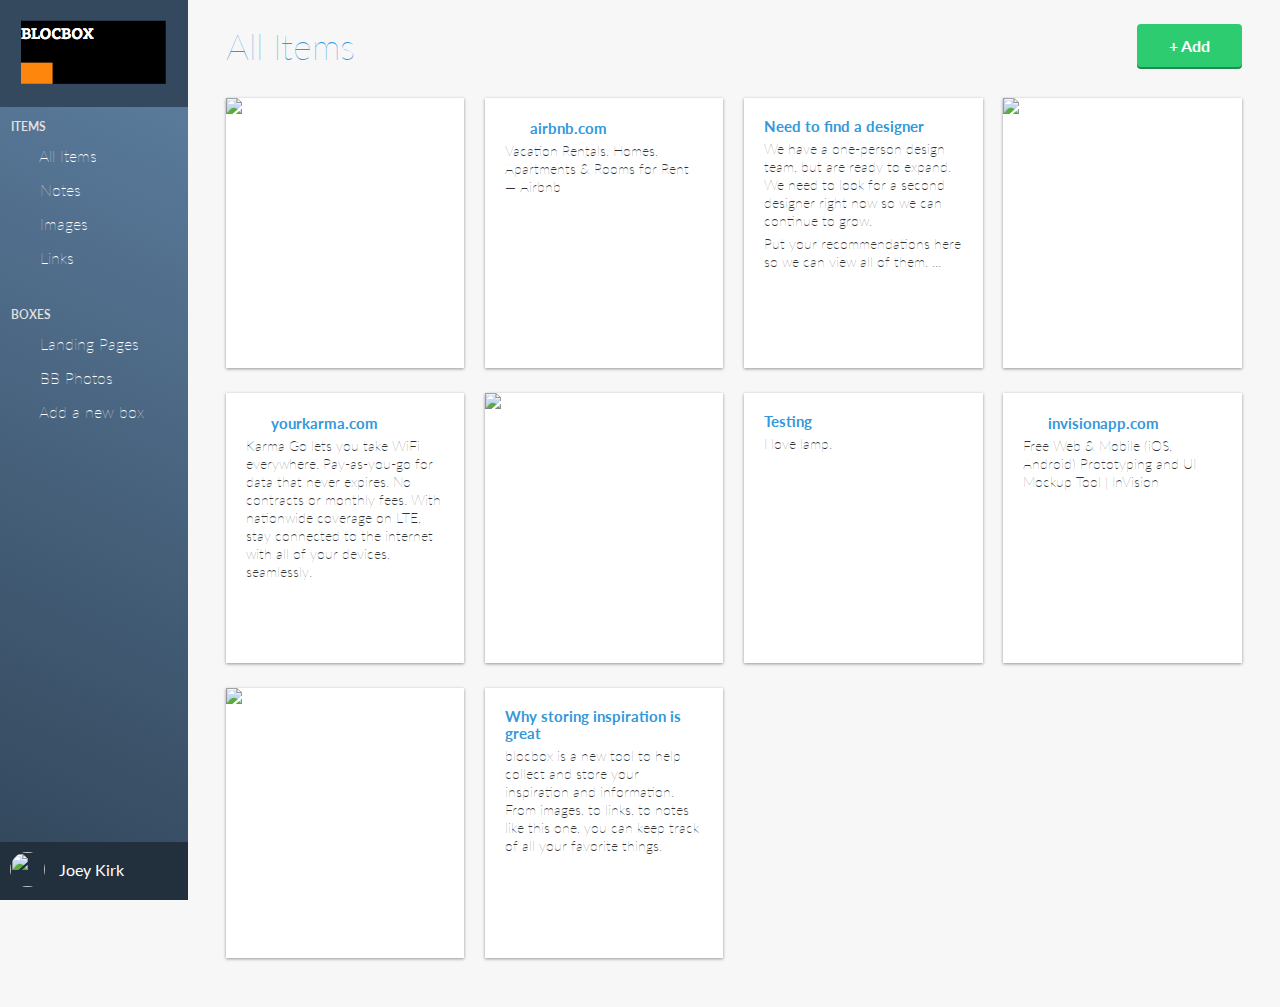
==== dashboard.html @ b624161b "Assignment-33-completed" ====
<!DOCTYPE html>
 <html lang="en-us">
 <head>
   <meta http-equiv="X-UA-Compatible" content="IE=Edge">
   <meta name="viewport" content="width=device-width, initial-scale=1">
   <meta charset="UTF-8">
 
   <title>Dashboard | Blocbox</title>
 
   <!-- Google Fonts -->
   <link href='http://fonts.googleapis.com/css?family=Lato:300,400,700,300italic,400italic,700italic|Varela+Round' rel='stylesheet' type='text/css'>
 
   <!-- CSS -->
   <link rel="stylesheet" href="css/normalize.css">
   <link rel="stylesheet" href="css/style.css">
   <link rel="stylesheet" href="css/font-awesome.css">
 
 </head>
<body class="dashboard">
   <!-- LEFT NAV -->
   <nav id="left-nav" class="left-nav">
     <a href="#" class="site-logo"><img src="images/site-logo.png" /></a>
     <div class="items">
       <p>Items</p>
       <ul>
         <li><a href="#"><i class="fa fa-th-large"></i> All Items</a></li>
         <li><a href="#"><i class="fa fa-file-o"></i> Notes</a></li>
         <li><a href="imagposts.html"><i class="fa fa-picture-o"></i> Images</a></li>
         <li><a href="#"><i class="fa fa-link"></i> Links</a></li>
       </ul>
       <p>Boxes</p>
       <ul>
         <li><a href="#"><i class="fa fa-inbox"></i> Landing Pages</a></li>
         <li><a href="#"><i class="fa fa-inbox"></i> BB Photos</a></li>
         <li><a href="#"><i class="fa fa-plus-square-o"></i> Add a new box</a></li>
       </ul>
     </div>
   <div class="settings">
     <img src="https://s3.amazonaws.com/uifaces/faces/twitter/jsa/128.jpg">
     <p>Joey Kirk</p>
     <a href="#"><i class="fa fa-cog"></i></a>
   </div>
   </nav>

  <main role="main">
   <!-- Benefits -->
   <section class="content">
     <div class="container">
       <div class="header">
         <h1>All Items</h1>
         <a href="#" class="btn">+ Add</a>
       </div>
     </div>
     <div class="container">
       <div class="content-item">
         <div class="item-box">
	<img src="http://static.pexels.com/wp-content/uploads/2014/11/red-wine-tapas-3540-825x550.jpg">
         </div>
       </div>
       <div class="content-item">
         <div class="item-box">
	 <h2><img class="favicon" src="https://www.airbnb.com/favicon.ico"> <a href="#">airbnb.com</a></h2>
	 <p>Vacation Rentals, Homes, Apartments &amp; Rooms for Rent &mdash; Airbnb</p>
         </div>
       </div>
       <div class="content-item">
         <div class="item-box">
	<h2><a href="#">Need to find a designer</a></h2>
        <p>We have a one-person design team, but are ready to expand. We need to look for a second designer right now so we can continue to grow.</p>
        <p>Put your recommendations here so we can view all of them. ...</p>
         </div>
       </div>
       <div class="content-item">
         <div class="item-box">
         <img src="http://41.media.tumblr.com/90ef0b4692e0ba4df321674c3572e5ba/tumblr_ndyve8fmFa1tubinno1_r1_1280.jpg">
         </div>
       </div>
       <div class="content-item">
         <div class="item-box">
	<h2><img class="favicon" src="https://www.yourkarma.com/favicon.ico"> <a href="#">yourkarma.com</a></h2>
        <p>Karma Go lets you take WiFi everywhere. Pay-as-you-go for data that never expires. No contracts or monthly fees. With nationwide coverage on LTE, stay connected to the internet with all of your devices, seamlessly.</p>

         </div>
       </div>
       <div class="content-item">
         <div class="item-box">
	 <img src="http://41.media.tumblr.com/0390d80d6c8cc4a7096033182a4bfe8a/tumblr_ndyvukSjNl1tubinno1_1280.jpg">
         </div>
       </div>
       <div class="content-item">
         <div class="item-box">
	<h2><a href="#">Testing</a></h2>
        <p>I love lamp.</p>
        </div>
       </div>
       <div class="content-item">
       <div class="item-box">
<h2><img class="favicon" src="https://www.invisionapp.com/favicon.ico"> <a href="#">invisionapp.com</a></h2>
        <p>Free Web &amp; Mobile (iOS, Android) Prototyping and UI Mockup Tool | InVision</p>
         </div>
       </div>
       <div class="content-item">
         <div class="item-box">
	<img src="http://41.media.tumblr.com/fddb3f2b0bdf390efd7ea87372e75fa5/tumblr_ndyg3pYbKW1tubinno1_1280.jpg">
         </div>
       </div>
       <div class="content-item">
       <div class="item-box">
	<h2><a href="#">Why storing inspiration is great</a></h2>
        <p>blocbox is a new tool to help collect and store your inspiration and information. From images, to links, to notes like this one, you can keep track of all your favorite things.</p>
         </div>
       </div>
     </div>
   </section>
 </main>

 </body>
 </html>
---- css/style.css ----
html, body{
   overflow-x: hidden;
 }
 body {
   font-family: "Lato", Helvetica, Arial, sans-serif;
   color:#333333;
 }
 h1, h2, h3, h4, h5, h6 {
   font-family: "Varela Round", Helvetica, Arial, sans-serif;
 }
 h2 {
   font-size:28px;
   font-weight: normal;
   margin-bottom: 5px;
 }
 p {
   font-size:16px;
   line-height: 19px;
   font-weight: 100;
 }
 /* HEADER */
 header {
   color:#FFFFFF;
   background: #34495E;
   background-image: linear-gradient(206deg, #5F81A3 0%, #34495E 94%);
 }
 header nav {
   padding:1em 0;
 }
 header nav ul {
   display:inline;
   text-align: right;
   float:right;
   margin:0;
 }
 header nav ul > li {
   list-style-type: none;
   display: inline-block;
   margin:0 15px;
 }
 header nav ul > li.btn-outline {
   padding:10px 15px;
   border:2px solid #FFFFFF;
   border-radius: 4px;
 }
 header nav ul > li.btn-outline:hover {
   background:#FFFFFF;
 }
 header nav ul > li > a {
   color:#FFFFFF;
   text-decoration: none;
 }
 header nav ul > li.btn-outline:hover > a {
   color:#34495E;
 }
header .hero {
   text-align: center;
   display:block;
   position: relative;
 }
 header .hero h1 {
   font-size:48px;
   font-weight: normal;
   margin:95px 0 0;
 }
 header .hero p {
   font-size: 22px;
   line-height: 26px;
   font-weight: 100;
   margin:10px 0 40px;
 }
 header .hero img {
   display: block;
   margin:3em auto 0;
 }
 /* GRID */
 .container {
   margin-right: auto;
   margin-left: auto;
   padding-left: 15px;
   padding-right: 15px;
   position: relative;
 }
 .container:before,
 .container:after {
   content: " ";
   display: table;
 }
 .container:after {
   clear: both;
 }
 .one-half, .one-third, .one-fourth {
   width:96%;
   float:left;
   position:relative;
   min-height: 1px;
   margin:0 2% 20px;
 }
.one-fourth-plus-20 {
   margin-top: 20px;
   
}
@media (min-width: 768px) {
   .container {
     width: 750px;
   }
 }
 @media (min-width: 992px) {
   .container {
     width: 970px;
   }
   .one-half {
     width:46%;
   }
   .one-third {
     width:29.33333%;
   }
   .one-fourth {
     width:21%;
   }
 }
 @media (min-width: 1200px) {
   .container {
     width: 1170px;
   }
 }
/* BUTTONS */
 .btn {
   border-radius: 4px;
   color:#FFFFFF;
   font-weight: 700;
   text-decoration: none;
   padding:10px 30px;
   background: #2ECC71;
   border: 2px solid #2ECC71;
   box-shadow: 0px 2px 0px 0px #22894E;
 }
/* BENEFITS */
.benefits {
   text-align: center;
   display:block;
   position:relative;
 }
 .benefits ul {
   margin: 0 auto;
   padding:4em 0;
 }
 .benefits ul li {
   list-style-type: none;
   display: inline-block;
 }
 .benefits i {
   color:#3498DB;
   font-size:60px;
   margin:0;
   vertical-align: middle;
 }
 .benefits h2 {
   color:#3498DB;
 }
/* PRICING */
 .pricing {
   background: #34495E url("../images/background.png") top center no-repeat;
   background: url("../images/background.png") top center no-repeat, linear-gradient(206deg, #5F81A3 0%, #34495E 94%);
   background-size:cover;
   text-align: center;
   padding:4em 0;
 }
 .pricing h2, .pricing p {
   color:#FFFFFF;
 }
 .pricing ul {
   margin:0 auto;
   padding:2em 0;
 }
 .pricing ul li {
   list-style-type: none;
 }

 .box {
   padding:0 15px 15px;
   background: #FFFFFF;
   box-shadow: 0px 2px 4px 0px rgba(0,0,0,0.20);
   min-height: 439px;
   position: relative;
   margin-top: 25px;
 }
 .box.middle {
   min-height: 485px;
   margin-top:0px;
 }
 .box h3 {
   font-family: "Lato", Helvetica, Arial, sans-serif;
   font-weight: 600;
   text-transform: uppercase;
   background: #E2E2E2;
   box-shadow: 0px 1px 2px 0px rgba(0,0,0,0.40);
   left:0;
   right:0;
   top:0;
   text-align: center;
   margin:0 -15px 40px;
   padding:10px 0;
}
.box h4 {
   font-size:50px;
   font-weight: normal;
   margin:40px 0 10px;
   color:#3498DB;
 }
 .box h4 span {
   font-size:32px;
   vertical-align: top;
 }
 .box h4 span.month {
   font-family: "Lato", Helvetica, Arial, sans-serif;
   font-weight: 100;
   color:#888888;
   font-size:20px;
   vertical-align: middle;
 }
 .box ul li {
   font-size:18px;
   margin-bottom:20px;
   font-weight: 100;
 }
.box .btn {
   position:absolute;
   bottom:20px;
   left:20px;
   right:20px;
 }
 .small {
   font-size: 12px;
   color: #FEFEFE;
   line-height: 15px;
   font-style:italic;
 }
 /* TESTIMONIALS */
 .testimonials {
   padding:4em 0;
   text-align: center;
 }
 .testimonials h2 {
   color:#3498DB;
 }
 .testimonials ul li {
   list-style-type: none;
 }
 .testimonials blockquote {
   color:#FFFFFF;
   text-align: left;
   font-style: italic;
   background:#34495E;
   position: relative;
   padding:30px;
   width:auto;
   margin:0;
 }
 .testimonials blockquote:after {
   top: 100%;
   left: 13%;
   border: solid transparent;
   content: " ";
   height: 0;
   width: 0;
   position: absolute;
   pointer-events: none;
   border-top-color: #34495E;
   border-width: 10px;
   margin-left: -10px;
 }
.testimonials img {
   height: 65px;
   width: 65px;
   border-radius:50%;
   float: left;
   display: inline-block;
   margin:20px 10px 0 0;
 }
 .testimonials p.name {
   float: left;
   display: inline-block;
   text-align: left;
   font-size:13px;
   margin-top: 30px;
 }
/* FOOTER */
 footer {
   background-color: #34495E;
   background-image: linear-gradient(to top,
      #3498DB 0%, #3498DB 50%, #34495E 50%, #34495E 100%);
   color: #FFFFFF;
   height: 150px;
   position: relative;
   overflow: hidden;
   z-index: 0;
 }
 footer p, footer nav ul {
   font-size:14px;
   font-weight:100;
   text-align: center;
   margin: 10px auto 0;
 }
 footer nav ul li {
   list-style-type: none;
   display: inline;
 }
 footer nav ul li a {
   color:#FFFFFF;
   text-decoration: none;
 }
 footer .right-footer-block {
   background-color: transparent;
 }
 footer .logo{
   padding: 2.35em 0;
   margin: 0 auto;
   display: block;
 }

 @media (min-width: 992px){
   footer{
     background-color: #3498DB;
     background-image: linear-gradient(to left,
        #3498DB 0%, #3498DB 33.33337%, #34495E 33.33337%, #34495E 100%);
     height: 100px;
   }
   footer p, footer nav ul{
     padding: 2em 0;
     text-align: left;
   }
   footer .right-footer-block {
     background-color: #3498DB;
   }
   footer .logo{
     padding: 2em 0 2em 1.5em;
   }
 }
/* DASHBOARD */
 .dashboard {
   background:#F7F7F7;
 }
 .left-nav {
   height: 100vh;
   width:14.66666667%;
   color:#FFFFFF;
   background: #34495E;
   background-image: linear-gradient(206deg, #5F81A3 0%, #34495E 94%);
   float:left;
   position: fixed;
   display:block;
 }
 .left-nav .site-logo {
   padding:20px 0;
   background:#34495E;
   display:block;
   text-align: center;
 }
 .left-nav .items {
   padding:0 6%;
 }
 .left-nav .items p {
   font-weight: 600;
   text-transform: uppercase;
   font-size: 12px;
   color: #E2E2E2;
   line-height: 15px;
 }
 .left-nav .items ul {
   margin:0 0 40px;
   padding:0;
 }
 .left-nav .items ul li {
   list-style-type: none;
   margin-bottom: 15px;
 }
 .left-nav .items ul li a {
   color:#FFFFFF;
   text-decoration: none;
   font-weight: 100;
 }
 .left-nav .items ul li a i {
   width:16px;
   text-align: center;
   margin-right:8px;
 }
/* LEFT NAVBAR SETTINGS */
 .left-nav .settings {
   position:absolute;
   background:#22303E;
   width:100%;
   bottom:0;
   left:0;
   right:0;
   padding:10px 0;
 }
 .left-nav .settings img {
   height:35px;
   width:35px;
   border-radius: 50%;
   margin-left:10px;
   display: inline-block;
 }
 .left-nav .settings p {
   display: inline-block;
   vertical-align: top;
   padding-top: 8px;
   font-weight: 400;
   margin:0 0 0 10px;
 }
 .left-nav .settings a {
   color:#FFFFFF;
   text-decoration: none;
   text-align: right;
   float: right;
   margin-right:10px;
   margin-top:8px;
 }
/* CONTENT */
 .content {
   padding:6em 1% 1.5em;
   float:right;
   width:98%;
   position: relative;
 }
 .content .header {
   margin:0 1% 20px;
 }
 .content .header h1 {
   font-family: "Lato", Helvetica, Arial, sans-serif;
   font-weight: 100;
   margin:0 0 30px;
   font-size: 36px;
   color: #3498DB;
   line-height: 44px;
   float: left;
   display:inline-block;
 }
 .content .header > a {
   float:right;
 }
 .content-item {
   width:96%;
   margin:0 2% 25px;
   float:left;
   display:block;
 }
 .item-box {
   display:block;
   height:230px;
   background: #FFFFFF;
   box-shadow: 0px 1px 3px 0px rgba(0,0,0,0.40);
   position: relative;
   overflow: hidden;
   padding:20px;
 }
/* Larger Mobile Devices */
 @media (min-width:460px) {
   .content {
     padding:1.5em 1%;
     float:right;
     width:90%;
     position: relative;
   }
   .content-item {
     width:46%;
     margin:0 2% 25px;
     float:left;
     display:block;
   }
 }
/* Tablets */
 @media (min-width:768px) {
   .content {
     padding:1.5em 5%;
     float:right;
     width:90%;
     position: relative;
   }
   .content > .container {
     width:700px;
   }
   .content-item {
     width:31.33333%;
     margin:0 1% 25px;
   }
 }
/* Laptops and Desktops */
 @media (min-width:992px) {
   .content {
     padding:1.5em 1%;
     float:right;
     width:83.33333333%;
     position: relative;
   }
   .content > .container {
     width:auto;
   }
   .content-item {
     width:23%;
     margin:0 1% 25px;
   }
 }
.item-box > img {
   position:absolute;
   height:100%;
   width:auto;
   top:0;
   left:0;
   right:0;
 }
 .item-box h2 {
   font-family: 'Lato', Helvetica, Arial, sans-serif;
   font-weight: 700;
   font-size: 15px;
   line-height: 17px;
   margin:0;
 }
 .item-box h2 a {
   color: #3498DB;
   text-decoration: none;
 }
 .item-box h2 img {
   width:16px;
   height:16px;
   position:relative;
   top:2px;
   margin-right:5px;
 }
 .item-box p {
   font-size: 14px;
   color: #333333;
   line-height: 18px;
   margin:5px 0 0;
 }
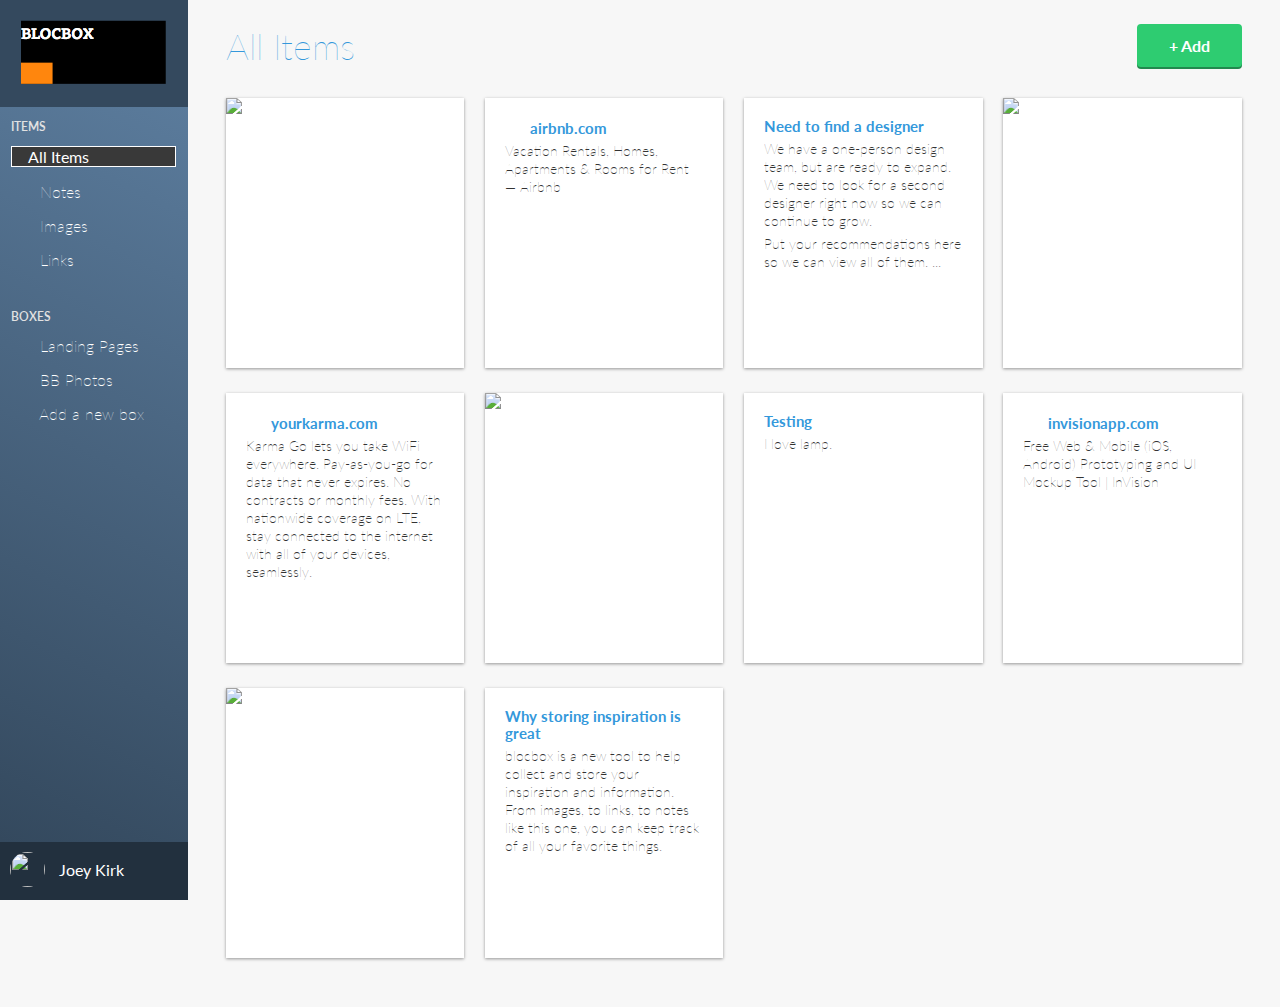
==== commit 344e9e91: "Checkpoint-34-completed" ====
--- a/dashboard.html
+++ b/dashboard.html
@@ -23,7 +23,7 @@
      <div class="items">
        <p>Items</p>
        <ul>
-         <li><a href="#"><i class="fa fa-th-large"></i> All Items</a></li>
+         <li class="bg_highlight"><a" href="#"><i class="fa fa-th-large"></i>  All Items</a></li>
          <li><a href="#"><i class="fa fa-file-o"></i> Notes</a></li>
          <li><a href="imagposts.html"><i class="fa fa-picture-o"></i> Images</a></li>
          <li><a href="#"><i class="fa fa-link"></i> Links</a></li>
--- a/css/style.css
+++ b/css/style.css
@@ -385,6 +385,10 @@
    text-align: center;
    margin-right:8px;
  }
+.bg_highlight {
+	background-color: #393939;
+        border: 1px solid white;
+}
 /* LEFT NAVBAR SETTINGS */
  .left-nav .settings {
    position:absolute;
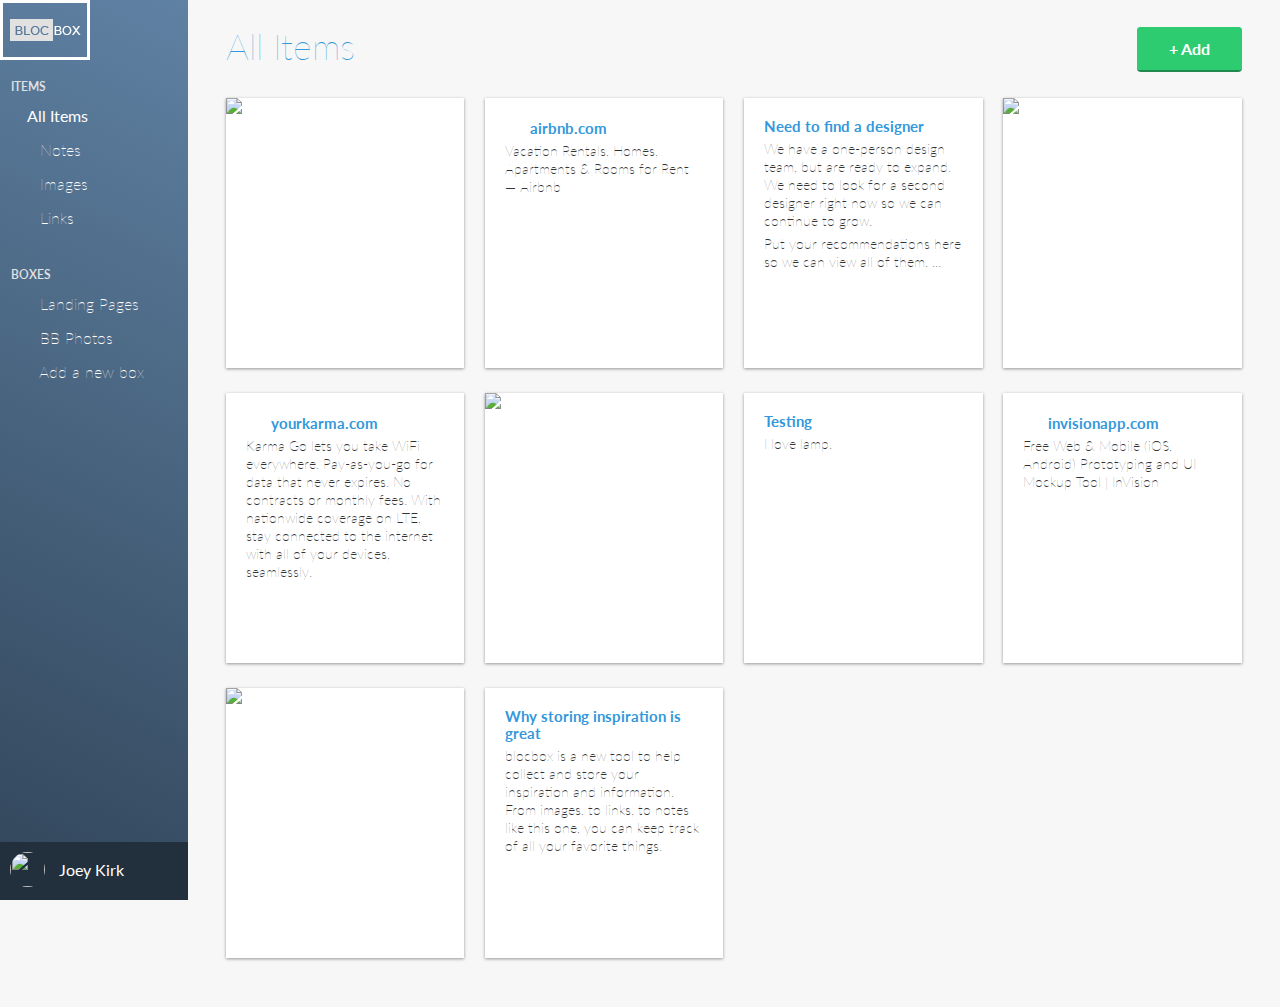
==== commit 95fe7005: "Testing" ====
--- a/dashboard.html
+++ b/dashboard.html
@@ -14,16 +14,20 @@
    <link rel="stylesheet" href="css/normalize.css">
    <link rel="stylesheet" href="css/style.css">
    <link rel="stylesheet" href="css/font-awesome.css">
+   <link rel="stylesheet" href="css/dropit.css">
  
  </head>
 <body class="dashboard">
+<!-- RESPONSIVE NAV -->
+   <a class="hamburger" id="menu" href="#">&#9776;</a>
+
    <!-- LEFT NAV -->
    <nav id="left-nav" class="left-nav">
      <a href="#" class="site-logo"><img src="images/site-logo.png" /></a>
      <div class="items">
        <p>Items</p>
        <ul>
-         <li class="bg_highlight"><a" href="#"><i class="fa fa-th-large"></i>  All Items</a></li>
+         <li><a" href="#"><i class="fa fa-th-large"></i>  All Items</a></li>
          <li><a href="#"><i class="fa fa-file-o"></i> Notes</a></li>
          <li><a href="imagposts.html"><i class="fa fa-picture-o"></i> Images</a></li>
          <li><a href="#"><i class="fa fa-link"></i> Links</a></li>
@@ -48,7 +52,16 @@
      <div class="container">
        <div class="header">
          <h1>All Items</h1>
-         <a href="#" class="btn">+ Add</a>
+   <ul class="menu">
+            <li>
+              <a href="#" class="btn">+ Add</a>
+              <ul>
+                  <li><a href="#"><i class="fa fa-file-o"></i> Note</a></li>
+                  <li><a href="#"><i class="fa fa-picture-o"></i> Image</a></li>
+                  <li><a href="#"><i class="fa fa-link"></i> Link</a></li>
+              </ul>
+            </li>
+          </ul>
        </div>
      </div>
      <div class="container">
@@ -113,6 +126,13 @@
      </div>
    </section>
  </main>
-
+   <script src="js/jquery-2.1.4.min.js"></script>
+   <script src="js/dropit.js"></script>
+   <script type="text/javascript">
+     $(".menu").dropit();
+     $( "#menu" ).click(function() {
+        $("#left-nav").toggleClass("open", 200);
+     });
+   </script>
  </body>
  </html>
--- a/css/style.css
+++ b/css/style.css
@@ -342,14 +342,44 @@
    background:#F7F7F7;
  }
  .left-nav {
-   height: 100vh;
-   width:14.66666667%;
-   color:#FFFFFF;
-   background: #34495E;
-   background-image: linear-gradient(206deg, #5F81A3 0%, #34495E 94%);
-   float:left;
-   position: fixed;
+   height: 100%;
+   width:280px;
+   position:absolute;
+ -webkit-transition: all 0.3s ease-in-out;
+   -moz-transition: all 0.3s ease-in-out;
+   -o-transition: all 0.3s ease-in-out;
+   transition: all 0.3s ease-in-out;
+   transform: translate(-280px,0);
+     -webkit-transform: translate(-280px,0); /** Chrome & Safari **/
+     -o-transform: translate(-280px,0); /** Opera **/
+     -moz-transform: translate(-280px,0); /** Firefox **/
+ }
+ .left-nav.open {
    display:block;
+   width:280px;
+   -webkit-transition: all 0.3s ease-in-out;
+   -moz-transition: all 0.3s ease-in-out;
+   -o-transition: all 0.3s ease-in-out;
+   transition: all 0.3s ease-in-out;
+   transform: translate(0,0);
+     -webkit-transform: translate(0,0); /** Chrome & Safari **/
+     -o-transform: translate(0,0); /** Opera **/
+     -moz-transform: translate(0,0); /** Firefox **/
+     z-index: 100;
+ }
+ .hamburger {
+   position:absolute;
+   z-index: 1000;
+   background:#34495E;
+   color:#FFF;
+   text-decoration: none;
+   font-size: 22px;
+   padding: 10px 15px;
+   border-radius: 4px;
+   left: 5px;
+   top: 15px;
+ }
+
  }
  .left-nav .site-logo {
    padding:20px 0;
@@ -538,3 +568,29 @@
    line-height: 18px;
    margin:5px 0 0;
  }
+@media (min-width:992px) {
+   .left-nav {
+     height: 100vh;
+     width:14.66666667%;
+     color:#FFFFFF;
+     background: #34495E;
+     background-image: linear-gradient(206deg, #5F81A3 0%, #34495E 94%);
+     float:left;
+     position: fixed;
+     display:block;
+     transform: translate(0,0);
+     -webkit-transform: translate(0,0); /** Chrome & Safari **/
+     -o-transform: translate(0,0); /** Opera **/
+     -moz-transform: translate(0,0); /** Firefox **/
+   }
+   .left-nav.open {
+     width:14.66666667%;
+     transform: translate(0,0);
+     -webkit-transform: translate(0,0); /** Chrome & Safari **/
+     -o-transform: translate(0,0); /** Opera **/
+     -moz-transform: translate(0,0); /** Firefox **/
+   }
+   .hamburger {
+     display:none;
+   }
+ }
--- a/css/dropit.css
+++ b/css/dropit.css
@@ -0,0 +1,60 @@
+/*
+ * Dropit v1.1.0
+ * http://dev7studios.com/dropit
+ *
+ * Copyright 2012, Dev7studios
+ * Free to use and abuse under the MIT license.
+ * http://www.opensource.org/licenses/mit-license.php
+ */
+
+/* These styles assume you are using ul and li */
+.dropit {
+    list-style: none;
+	padding: 0;
+	margin: 15px 0 0;
+  	float:right;
+  	display:inline-block;
+}
+.dropit .dropit-trigger { position: relative; }
+.dropit .dropit-submenu {
+    position: absolute;
+    top: 100%;
+    right: 0; /* dropdown left or right */
+    z-index: 1000;
+    display: none;
+    min-width: 100px;
+    list-style: none;
+	padding: 20;
+	margin: 20px 0 0;
+}
+.dropit .dropit-open .dropit-submenu { 
+    display: block;
+    background: #FFFFFF;
+    box-shadow: 0px 2px 4px 0px rgba(0,0,0,0.30);
+    border-radius: 4px;
+ }
+.dropit .dropit-open .dropit-submenu:after {
+  content: " ";
+  position: absolute;
+  border-style: solid;
+  border-width: 0 8px 8px;
+  border-color: #FFFFFF transparent;
+  display: block;
+  width: 0;
+  z-index: 1;
+  top: -8px;
+  right: 10px;
+ }
+ .dropit .dropit-open .dropit-submenu li {
+  display: block;
+  margin-bottom: 20px;
+ }
+ .dropit .dropit-open .dropit-submenu li:last-child {
+  margin-bottom: 0px;
+ }
+ .dropit .dropit-open .dropit-submenu li a {
+  color:#34495E;
+  text-decoration: none;
+  font-family: "Lato", Helvetica, Arial, sans-serif;
+  font-weight:100;
+ }
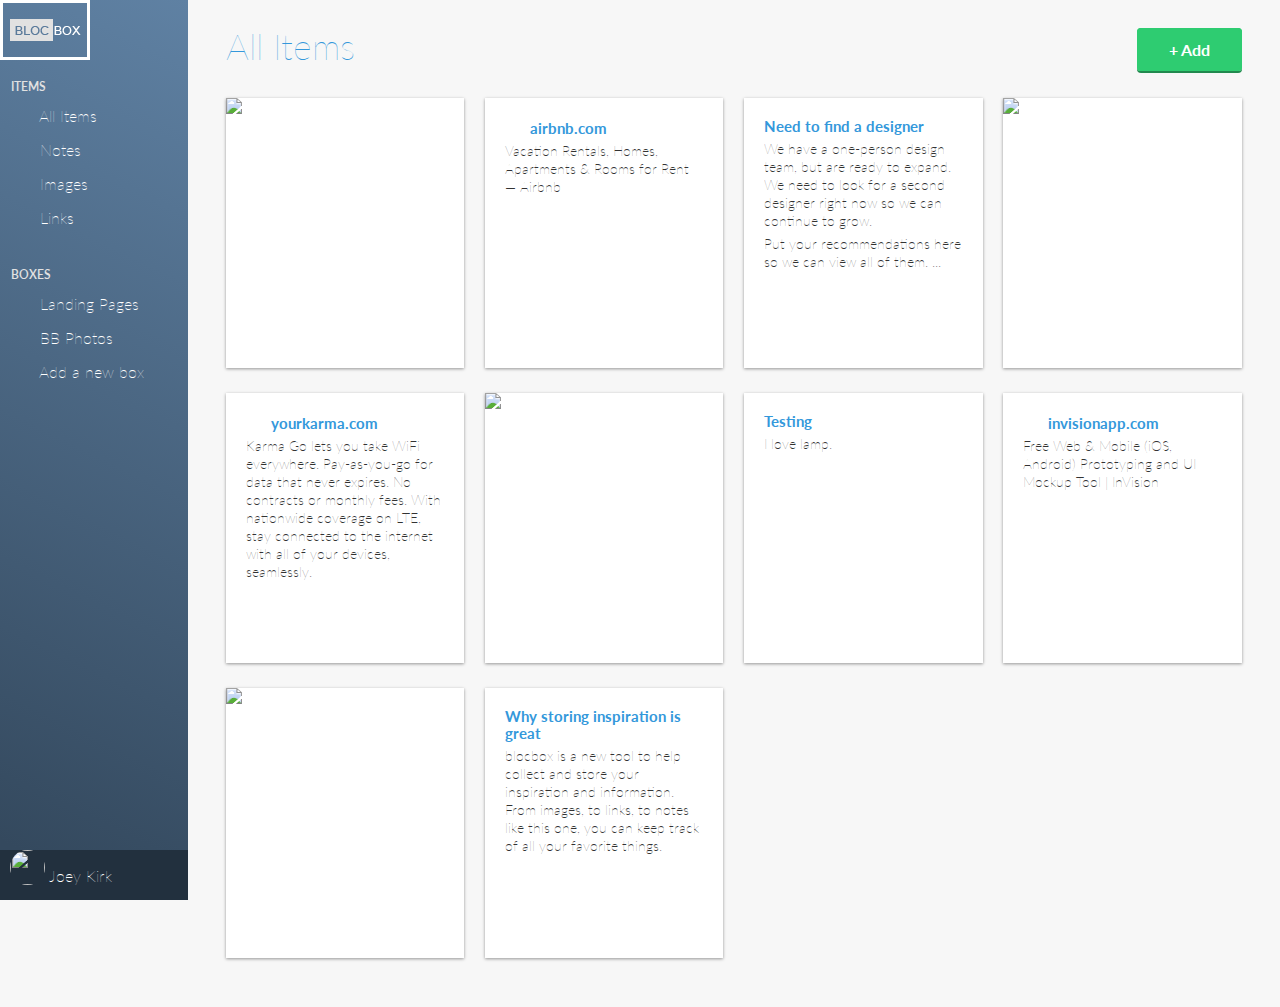
==== commit 4aa0b096: "Assignment-35-completed" ====
--- a/dashboard.html
+++ b/dashboard.html
@@ -14,7 +14,7 @@
    <link rel="stylesheet" href="css/normalize.css">
    <link rel="stylesheet" href="css/style.css">
    <link rel="stylesheet" href="css/font-awesome.css">
-   <link rel="stylesheet" href="css/dropit.css">
+   <link rel="stylesheet" href="css/dan.css">
  
  </head>
 <body class="dashboard">
@@ -27,7 +27,7 @@
      <div class="items">
        <p>Items</p>
        <ul>
-         <li><a" href="#"><i class="fa fa-th-large"></i>  All Items</a></li>
+         <li><a href="#"><i class="fa fa-th-large"></i> All Items</a></li>
          <li><a href="#"><i class="fa fa-file-o"></i> Notes</a></li>
          <li><a href="imagposts.html"><i class="fa fa-picture-o"></i> Images</a></li>
          <li><a href="#"><i class="fa fa-link"></i> Links</a></li>
@@ -42,7 +42,16 @@
    <div class="settings">
      <img src="https://s3.amazonaws.com/uifaces/faces/twitter/jsa/128.jpg">
      <p>Joey Kirk</p>
-     <a href="#"><i class="fa fa-cog"></i></a>
+     <ul class="menu1">
+     	<li>
+ 	    <a href="#"><i class="fa fa-cog"></i></a>
+   		<ul>
+        	<li><a href="#"><i class="fa fa-gear"></i> Account Settings</a></li>
+            <li><a href="#"><i class="fa fa-group"></i> Collaborators</a></li>
+            <li><a href="#"><i class="fa fa-sign-out"></i> Sign Out</a></li>
+        </ul>
+        </li>
+        </ul>
    </div>
    </nav>
 
@@ -130,9 +139,12 @@
    <script src="js/dropit.js"></script>
    <script type="text/javascript">
      $(".menu").dropit();
+	 $(".menu1").dropit();
      $( "#menu" ).click(function() {
         $("#left-nav").toggleClass("open", 200);
      });
+	 $(".left-menu").dropit();
+    
    </script>
  </body>
  </html>
--- a/css/style.css
+++ b/css/style.css
@@ -382,7 +382,7 @@
 
  }
  .left-nav .site-logo {
-   padding:20px 0;
+   margin-top: 20px;
    background:#34495E;
    display:block;
    text-align: center;
@@ -427,7 +427,7 @@
    bottom:0;
    left:0;
    right:0;
-   padding:10px 0;
+   padding-bottom: 20px;
  }
  .left-nav .settings img {
    height:35px;
@@ -439,18 +439,17 @@
  .left-nav .settings p {
    display: inline-block;
    vertical-align: top;
-   padding-top: 8px;
-   font-weight: 400;
-   margin:0 0 0 10px;
  }
  .left-nav .settings a {
    color:#FFFFFF;
    text-decoration: none;
-   text-align: right;
-   float: right;
-   margin-right:10px;
-   margin-top:8px;
- }
+   float:right;
+   display: inline-block;
+ }
+.left-nav .settings ul {
+	margin-top:-40px;
+	margin-right: 20px;
+}
 /* CONTENT */
  .content {
    padding:6em 1% 1.5em;
--- a/css/dan.css
+++ b/css/dan.css
@@ -0,0 +1,147 @@
+ /* Hide before plugin loads */
+ul {
+	list-style: none;
+}
+.menu {
+	float: right;
+}
+.menu ul { 
+    list-style: none;
+	padding: 0 0 10 0;
+	margin: 15px 0 0;
+  	float:right;
+  	display:inline-block;
+ }
+ .menu ul.dropit-submenu {
+    position: absolute;
+    top: 100%;
+    right: 0; /* dropdown left or right */
+    z-index: 1000;
+    display: none;
+    min-width: 100px;
+    list-style: none;
+	padding: 20;
+}          
+.menu ul.dropit-submenu a {
+    display: block;
+    font-size: 14px;
+    line-height: 25px;
+    color: #7a868e;
+	padding: 20;
+	margin: 10px 0 0;
+}
+.menu ul.dropit-submenu a:hover {
+    background: #248fc1;
+    color: #fff;
+    text-decoration: none;
+}
+.menu .dropit-submenu {
+    position: absolute;
+    top: 100%;
+    right: 0; /* dropdown left or right */
+    z-index: 1000;
+    display: none;
+    min-width: 100px;
+    list-style: none;
+}
+.menu .dropit-open .dropit-submenu { 
+    display: block;
+    background: #FFFFFF;
+    box-shadow: 0px 2px 4px 0px rgba(0,0,0,0.30);
+    border-radius: 4px;
+	margin-top: -5px;
+ }
+ /* This is the triangle pointer pointing down */
+.menu .dropit-open .dropit-submenu:after {
+  content: " ";
+  position: absolute;
+  border-style: solid;
+  border-width: 9px;
+  border-color: transparent transparent white transparent;
+  display: block;
+  width: 0;
+  z-index: 1;
+  top: -18px;
+  right: 25px;
+ }
+  .menu .dropit-open .dropit-submenu li {
+  display: block;
+  margin: 20px;
+ }
+ .menu .dropit-open .dropit-submenu li:last-child {
+  margin-bottom: 0px;
+ }
+ .menu .dropit-open .dropit-submenu li a {
+  color:#34495E;
+  text-decoration: none;
+  font-family: "Lato", Helvetica, Arial, sans-serif;
+  font-weight:100;
+ }
+ /* Account button class="menu1" */
+.menu1 ul { 
+    list-style: none;
+  	float:right;
+  	display:inline-block;
+ }
+ .menu1 ul.dropit-submenu {
+    position: absolute;
+    top: 100%;
+    left: 0; /* dropdown left or right */
+    z-index: 1000;
+    min-width: 100px;
+    list-style: none;
+	
+}          
+.menu1 ul.dropit-submenu a {
+    display: block;
+    font-size: 14px;
+    line-height: 25px;
+    color: #7a868e;
+}
+.menu1 ul.dropit-submenu a:hover {
+    background: #248fc1;
+    color: #fff;
+    text-decoration: none;
+}
+.menu1 .dropit-submenu {
+    position: absolute;
+    top: 100%;
+    left: 0; /* dropdown left or right */
+    z-index: 1000;
+    display: none;
+    min-width: 100px;
+    list-style: none;
+}
+.menu1 .dropit-open .dropit-submenu { 
+    display: block;
+    background: #FFFFFF;
+    box-shadow: 0px 2px 4px 0px rgba(0,0,0,0.30);
+    border-radius: 4px;
+	margin-top: -120px;
+
+ }
+ /* This is the triangle pointer pointing down */
+.menu1 .dropit-open .dropit-submenu:after {
+  content: " ";
+  position: absolute;
+  border-style: solid;
+  border-width: 8px;
+  border-color: white transparent transparent transparent;
+  display: block;
+  width: 0;
+  z-index: 1;
+  top: 74px;
+  right: 40px;
+ }
+  .menu1 .dropit-open .dropit-submenu li {
+  display: block;
+  padding-right: 10px;
+ }
+ .menu1 .dropit-open .dropit-submenu li:last-child {
+ }
+ .menu1 .dropit-open .dropit-submenu li a {
+  color:#34495E;
+  text-decoration: none;
+  font-family: "Lato", Helvetica, Arial, sans-serif;
+  font-weight:100;
+ }
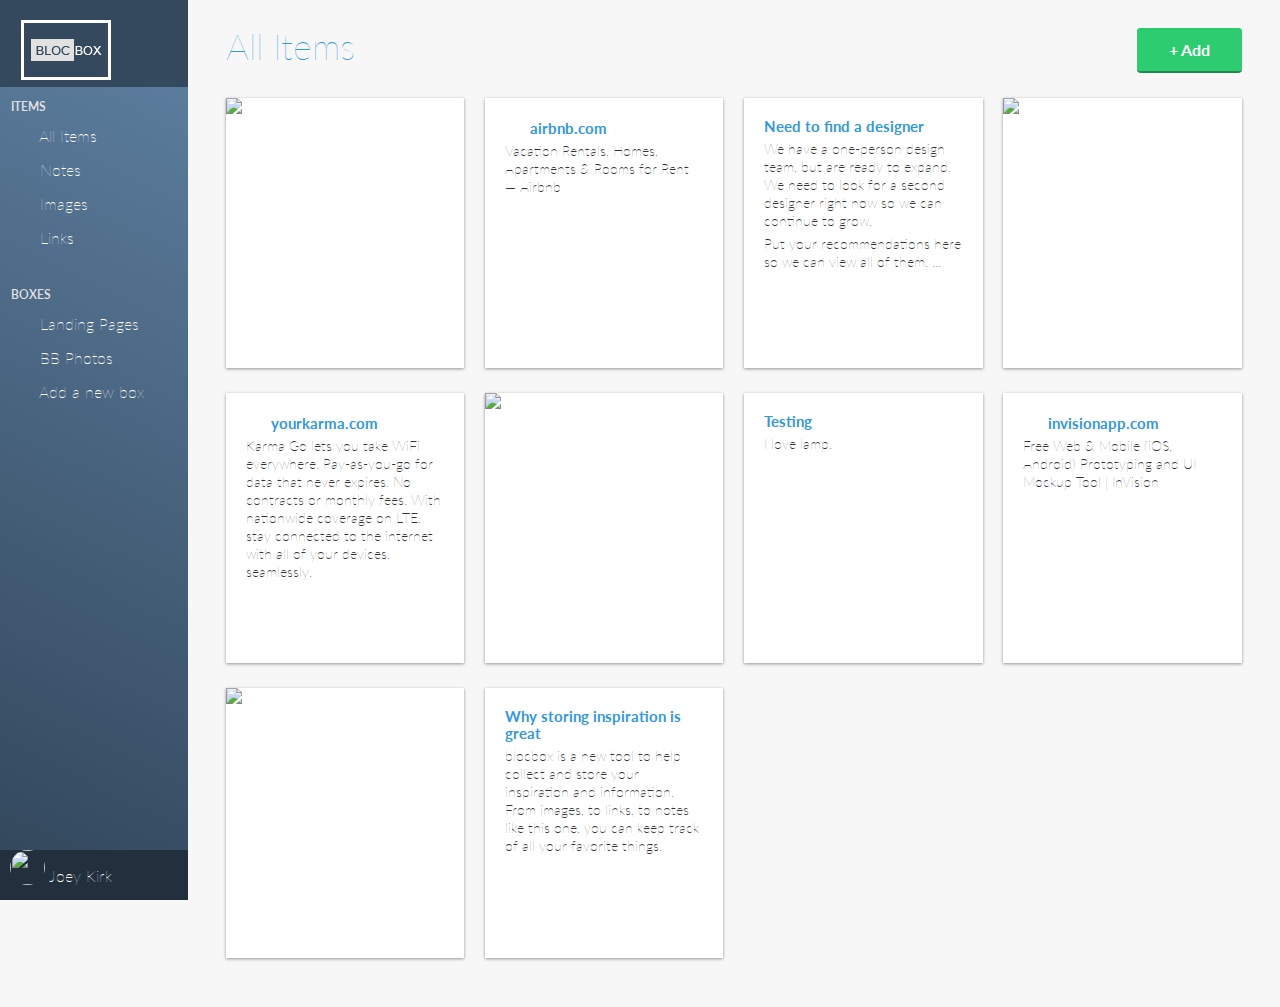
==== commit 740d2915: "Assignment-35-completed" ====
--- a/dashboard.html
+++ b/dashboard.html
@@ -135,6 +135,7 @@
      </div>
    </section>
  </main>
+ <!-- Javascript -->
    <script src="js/jquery-2.1.4.min.js"></script>
    <script src="js/dropit.js"></script>
    <script type="text/javascript">
@@ -143,7 +144,6 @@
      $( "#menu" ).click(function() {
         $("#left-nav").toggleClass("open", 200);
      });
-	 $(".left-menu").dropit();
     
    </script>
  </body>
--- a/css/style.css
+++ b/css/style.css
@@ -1,4 +1,4 @@
- html, body{
+html, body{
    overflow-x: hidden;
  }
  body {
@@ -379,10 +379,8 @@
    left: 5px;
    top: 15px;
  }
-
- }
  .left-nav .site-logo {
-   margin-top: 20px;
+   padding-top: 20px;
    background:#34495E;
    display:block;
    text-align: center;
@@ -592,4 +590,4 @@
    .hamburger {
      display:none;
    }
- }
+ }--- a/css/dan.css
+++ b/css/dan.css
@@ -118,6 +118,7 @@
     box-shadow: 0px 2px 4px 0px rgba(0,0,0,0.30);
     border-radius: 4px;
 	margin-top: -120px;
+	margin-left: 10px;
 
  }
  /* This is the triangle pointer pointing down */
@@ -131,11 +132,12 @@
   width: 0;
   z-index: 1;
   top: 74px;
-  right: 40px;
+  right: 0px;
  }
   .menu1 .dropit-open .dropit-submenu li {
   display: block;
   padding-right: 10px;
+  
  }
  .menu1 .dropit-open .dropit-submenu li:last-child {
  }
@@ -144,4 +146,4 @@
   text-decoration: none;
   font-family: "Lato", Helvetica, Arial, sans-serif;
   font-weight:100;
- }
+ }